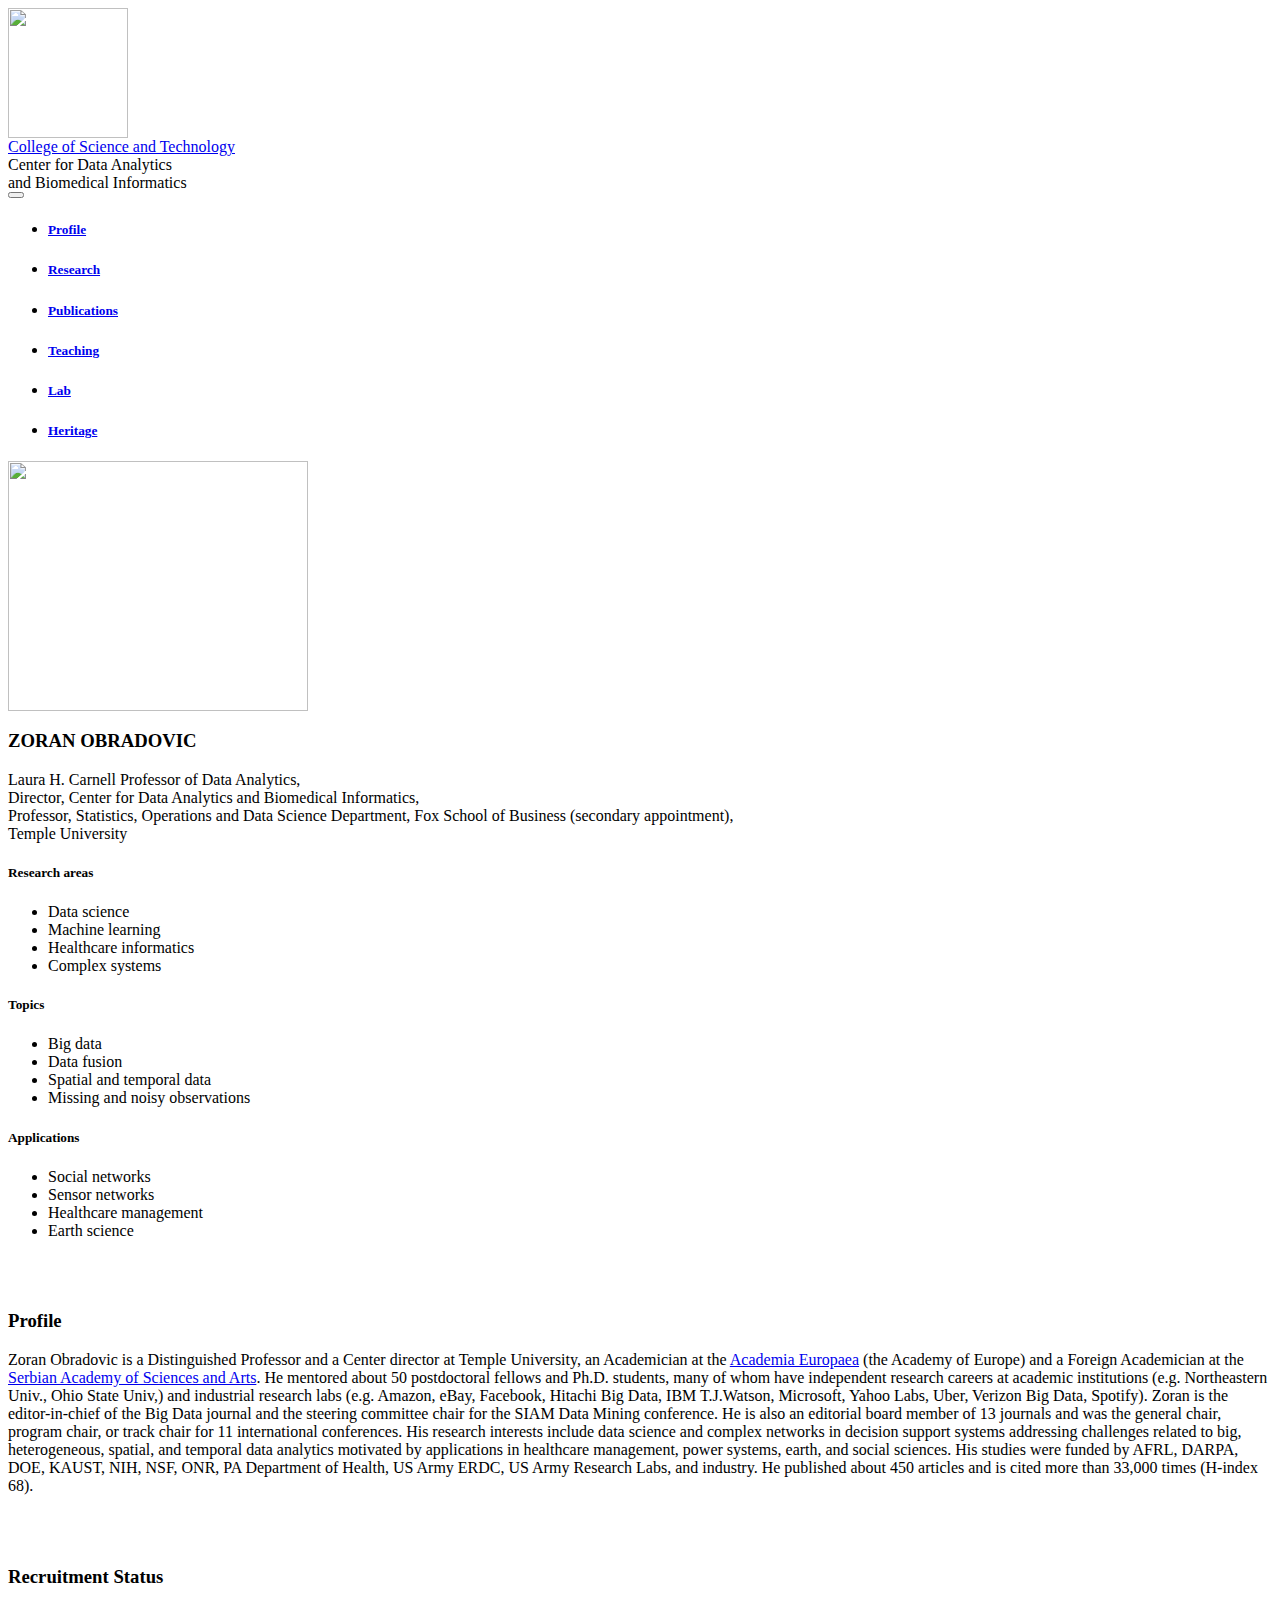
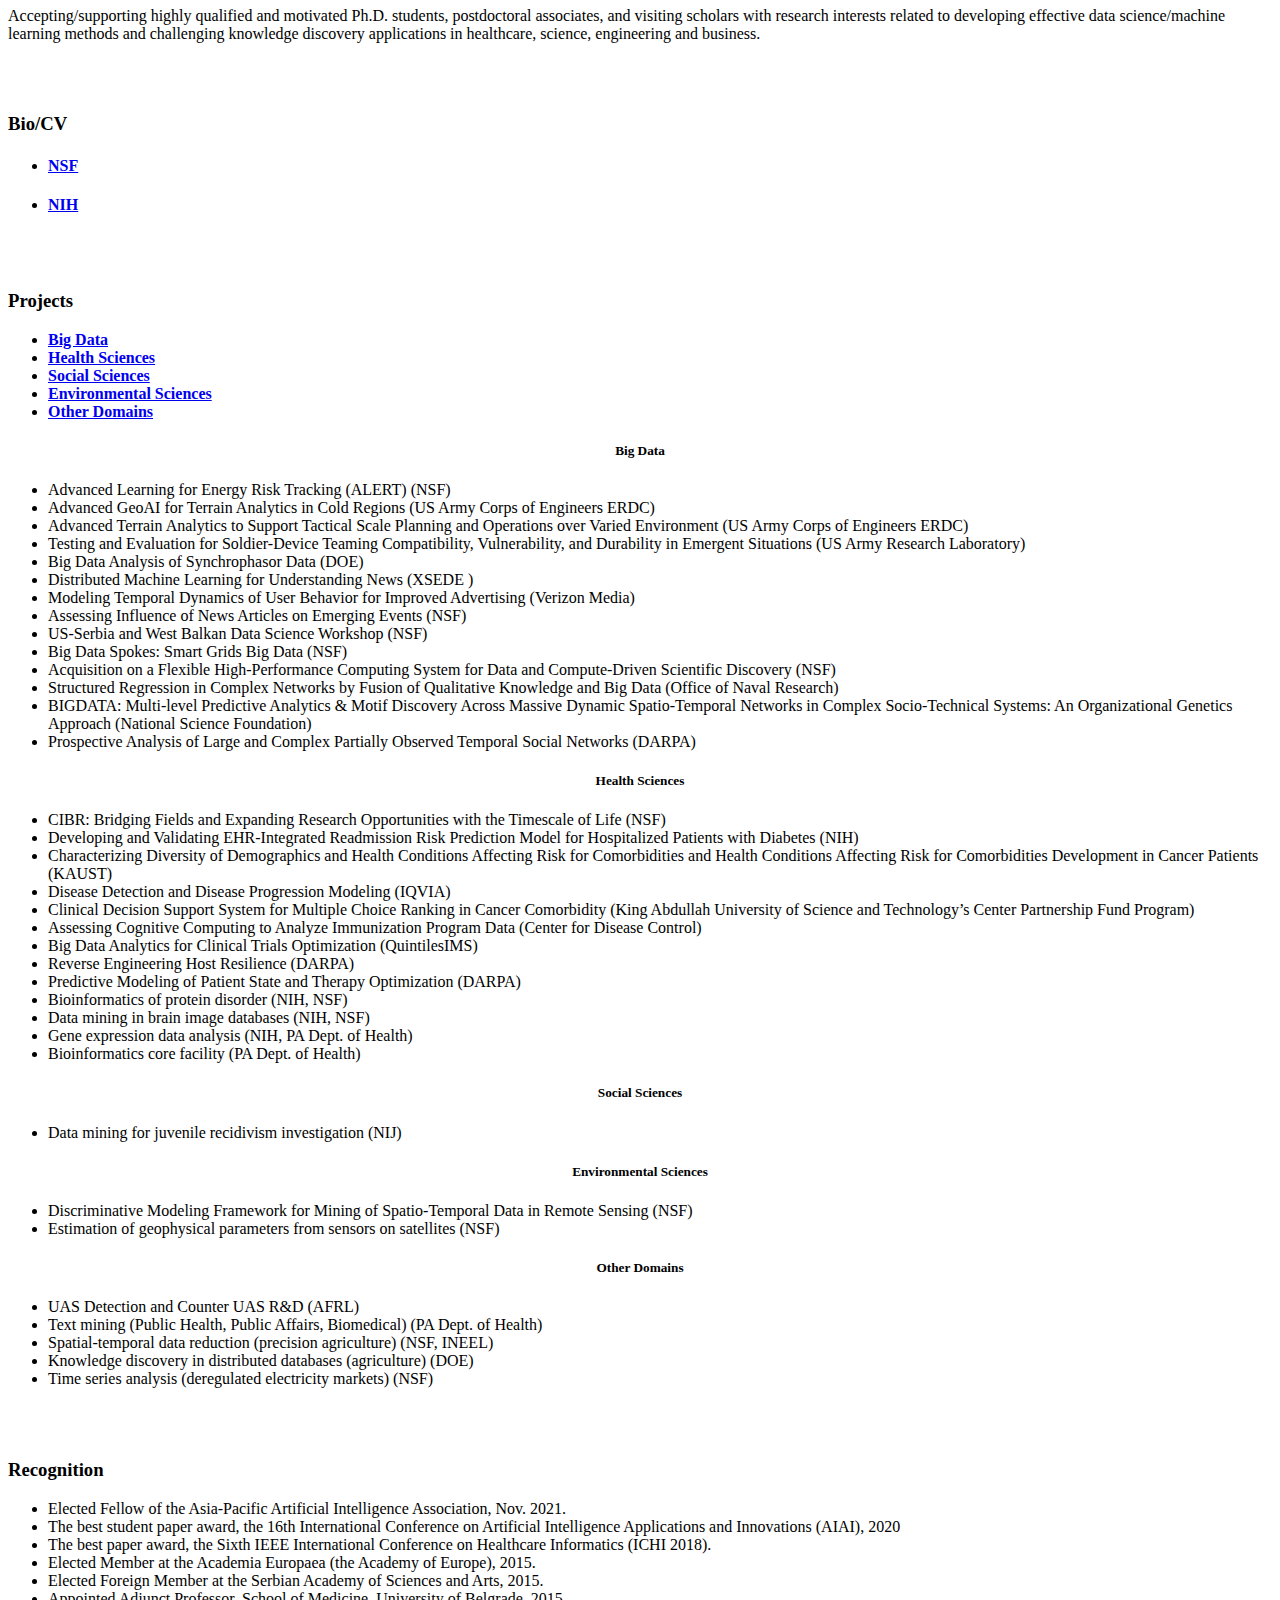
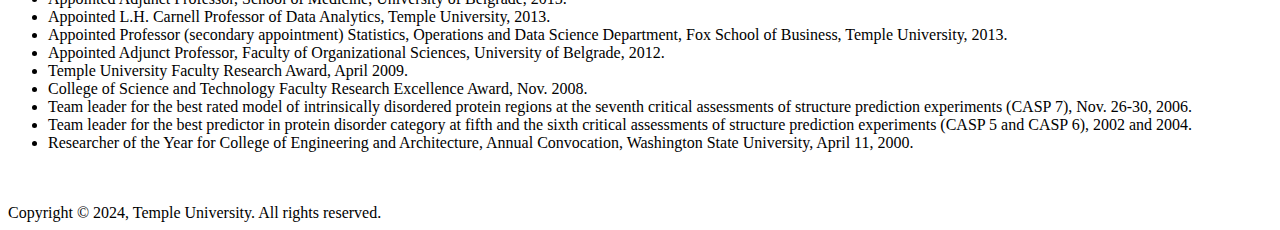
==== index.html @ d21af019 "Add files via upload" ====
<html>
	<head>
		<title>Zoran Obradovic - Center for Data Analytics and Biomedical Informatics</title>
		<meta charset="utf-8">
		<meta name="viewport" content="width=device-width, initial-scale=1">
		<link rel="shortcut icon" href="img/cropped-T-Logo-32x32.png" />
		<link rel="stylesheet" href="dabi_css/bootstrap.min.css">
		<link rel="stylesheet" type="text/css" href="dabi_css/zoran_external_style.css">
		
		<script src="dabi_js/fontawesome.js"></script>
		<script src="dabi_js/popper.js"></script>
		<script src="dabi_js/jquery.min.js"></script>
		<script src="dabi_js/bootstrap.min.js"></script>

		<style>
			/*Small Screen*/
			@media (max-width: 1160px) {
				.top-bar {
					display: none;
				}
				.navbar-brand {
					display: none;
				}
				.jazan-video {
					display: none;
				}
				.map {
					display: none;
				}
				.sm-divider-show {
					display: block;
				}
			}
			/*Large Screen*/
			@media (min-width: 1160px) {
				.bg-bar-sm {
					display: none;
				}
				.login-icon-2 {
					display: none;
				}
				.sm-divider-show {
					display: none;
				}
			}

		</style>
		
	</head>
	<body>
		<div class="panner">
			<div class="container">
				<div class="row">
					<div class="col-sm-2">
						<img src="img/T-Logo.png" width="120px" height="130"/>
					</div>
					<div class="col-sm-10 px-5">
						<div class="py-2"><a href="https://cst.temple.edu/"><span class="panner-text-sm">College of Science and Technology</span></a></div>
						<span class="panner-text-lg">Center for Data Analytics</span><br>
						<span class="panner-text-lg">and Biomedical Informatics<span>
					</div>
				</div>
			</div>
		</div>
		
		<div class="bg-bar-sm">
			
		</div>
		<nav class="navbar navbar-expand-lg navbar-dark bg-bar">		
			<div class="navbar-brand">
				
			</div>
			<button class="navbar-toggler" type="button" data-toggle="collapse" data-target="#mainMenu" aria-controls="mainMenu" aria-expanded="false" aria-label="Toggle navigation">
				<span class="navbar-toggler-icon"></span>
			</button>

			<div class="collapse navbar-collapse" id="mainMenu">
				<ul class="navbar-nav mr-auto mx-auto tajawal-font">
					<li class="px-1 nav-item">
						<a class="py-2 nav-link active" href="index.html"><h5><b>Profile</b></h5></a>
					</li>

					<li class="px-1 nav-item">
						<a class="py-2 nav-link" href="research.html"><h5><b>Research</b></h5></a>
					</li>

					<li class="px-1 nav-item">
						<a class="py-2 nav-link" href="publications.html"><h5><b>Publications</b></h5></a>
					</li>

					<li class="px-1 nav-item">
						<a class="py-2 nav-link" href="teaching.html"><h5><b>Teaching</b></h5></a>
					</li>
					
					<li class="px-1 nav-item">
						<a class="py-2 nav-link" href="lab.html"><h5><b>Lab</b></h5></a>
					</li>
					
					<li class="px-1 nav-item">
						<a class="py-2 nav-link" href="heritage.html"><h5><b>Heritage</b></h5></a>
					</li>
					
				</ul>
			</div>
		</nav>
		
		<div class="container">
			
			<div class="divider"></div>			
			<div class="row">
				<div class="col-lg-12">
					<div class="section">
						<div class="section-content">
							<div class="row">
								<div class="col-lg-4">
									<img src="img/Zoran_Obradovic.png" width="300" height="250"/>
								</div>
								<div class="col-lg-8 py-4">
									<h3><b>ZORAN OBRADOVIC</b></h3>
									<p class="section-content">
										<span>Laura H. Carnell Professor of Data Analytics,</span><br>
										<span>Director, Center for Data Analytics and Biomedical Informatics,</span><br>
										<span>Professor, Statistics, Operations and Data Science Department, Fox School of Business (secondary appointment),</span><br>
										<span>Temple University
									</p>

								</div>
							</div>
						</div>
					</div>
				</div>
			</div>
			
			<div class="row">
				<div class="col-lg-12">
					<div class="section-s2">
						<div class="section-content">
							<div class="row">
								<div class="col-lg-1">
									
								</div>
								<div class="col-lg-3">
									<h5><b>Research areas</b></h5>
									<ul>
										<li>Data science</li>
										<li>Machine learning</li>
										<li>Healthcare informatics</li>
										<li>Complex systems</li>
									</ul>
								</div>
								<div class="col-lg-4">
									<h5><b>Topics</b></h5>
									<ul>
										<li>Big data</li>
										<li>Data fusion</li>
										<li>Spatial and temporal data</li>
										<li>Missing and noisy observations</li>
									</ul>
								</div>
								<div class="col-lg-4">
									<h5><b>Applications</b></h5>
									<ul>
										<li>Social networks</li>
										<li>Sensor networks</li>
										<li>Healthcare management</li>
										<li>Earth science</li>
									</ul>
								</div>
							</div>
						</div>
					</div>
				</div>
			</div>
			
			<div class="row">
				<div class="col-lg-12">
					<div class="section">
						<div class="section-content">
							<br><br>
							<h3><b>Profile</b></h3>
							<p>
								Zoran Obradovic is a Distinguished Professor and a Center 
								director at Temple University, an Academician at the 
								<a href="https://www.ae-info.org/">Academia Europaea</a> 
								(the Academy of Europe) and a Foreign Academician at the 
								<a href="https://www.sanu.ac.rs/en/about-the-academy/members/">Serbian Academy of Sciences and Arts</a>. 
								He mentored about 50 postdoctoral fellows and Ph.D. students,
								many of whom have independent research careers at academic 
								institutions (e.g. Northeastern Univ., Ohio State Univ,) and 
								industrial research labs (e.g. Amazon, eBay, Facebook, 
								Hitachi Big Data, IBM T.J.Watson, Microsoft, Yahoo Labs, 
								Uber, Verizon Big Data, Spotify). Zoran is the 
								editor-in-chief of the Big Data journal and the steering 
								committee chair for the SIAM Data Mining conference. He is 
								also an editorial board member of 13 journals and was the 
								general chair, program chair, or track chair for 11 
								international conferences. His research interests include 
								data science and complex networks in decision support 
								systems addressing challenges related to big, heterogeneous, 
								spatial, and temporal data analytics motivated by 
								applications in healthcare management, power systems, earth, 
								and social sciences. His studies were funded by AFRL, DARPA, 
								DOE, KAUST, NIH, NSF, ONR, PA Department of Health, US Army 
								ERDC, US Army Research Labs, and industry. He published 
								about 450 articles and is cited more than 33,000 times 
								(H-index 68).
							</p>
							<br><br>
							<h3><b>Recruitment Status</b></h3>
							<p>
								Accepting/supporting highly qualified and motivated Ph.D. 
								students, postdoctoral associates, and visiting scholars 
								with research interests related to developing effective data 
								science/machine learning methods and challenging knowledge 
								discovery applications in healthcare, science, engineering 
								and business.
							</p>
							
							<br><br>
							<h3><b>Bio/CV</b></h3>
							<ul>
								<li><h4><a href="files/Obradovic_NSF_bio_06_2020.pdf">NSF</a></h4></li>
								<li><h4><a href="files/Obradovic_CV_NIH_5page_061620.pdf">NIH</a></h4></li>
							</ul>
							
							<br><br>
							<h3><b>Projects</b></h3>
							<div class="divider"></div>
						<ul class="nav nav-tabs" id="myTab" role="tablist">
							<li class="nav-item">
								<a class="nav-link active" id="project1" data-toggle="tab" href="#Pro_1" role="tab" aria-controls="Pro_1" aria-selected="true"><b>Big Data</b></a>
							</li>
							<li class="nav-item">
								<a class="nav-link" id="project2" data-toggle="tab" href="#Pro_2" role="tab" aria-controls="Pro_2" aria-selected="false"><b>Health Sciences</b></a>
							</li>
							<li class="nav-item">
								<a class="nav-link" id="project3" data-toggle="tab" href="#Pro_3" role="tab" aria-controls="Pro_3" aria-selected="false"><b>Social Sciences</b></a>
							</li>
							<li class="nav-item">
								<a class="nav-link" id="project4" data-toggle="tab" href="#Pro_4" role="tab" aria-controls="Pro_4" aria-selected="false"><b>Environmental Sciences</b></a>
							</li>
							<li class="nav-item">
								<a class="nav-link" id="project5" data-toggle="tab" href="#Pro_5" role="tab" aria-controls="Pro_5" aria-selected="false"><b>Other Domains</b></a>
							</li>
						</ul>
<!--Project 1-->
						<div class="tab-content text-center" id="myTabContent">
							<div class="tab-pane fade show active" id="Pro_1" role="tabpanel" aria-labelledby="Project1">
								<div class="text-left mx-2 my-3">
									<div class="section">
										<center><h5 class="section-title"><b>Big Data</b></h5></center>
										<ul>
											<li>Advanced Learning for Energy Risk Tracking (ALERT) (NSF)</li>
											<li>Advanced GeoAI for Terrain Analytics in Cold Regions (US Army Corps of Engineers ERDC)</li>
											<li>Advanced Terrain Analytics to Support Tactical Scale Planning and Operations over Varied Environment (US Army Corps of Engineers ERDC)</li>
											<li>Testing and Evaluation for Soldier-Device Teaming Compatibility, Vulnerability, and Durability in Emergent Situations (US Army Research Laboratory)</li>
											<li>Big Data Analysis of Synchrophasor Data (DOE)</li>
											<li>Distributed Machine Learning for Understanding News (XSEDE )   </li>
											<li>Modeling Temporal Dynamics of User Behavior for Improved Advertising (Verizon Media)</li>
											<li>Assessing Influence of News Articles on Emerging Events (NSF)</li>
											<li>US-Serbia and West Balkan Data Science Workshop (NSF)</li>
											<li>Big Data Spokes: Smart Grids Big Data (NSF)</li>
											<li>Acquisition on a Flexible High-Performance Computing System for Data and Compute-Driven Scientific Discovery (NSF)</li>
											<li>Structured Regression in Complex Networks by Fusion of Qualitative Knowledge and Big Data (Office of Naval Research)</li>
											<li>BIGDATA: Multi-level Predictive Analytics & Motif Discovery Across Massive Dynamic Spatio-Temporal Networks in Complex Socio-Technical Systems: An Organizational Genetics Approach (National Science Foundation)</li>
											<li>Prospective Analysis of Large and Complex Partially Observed Temporal Social Networks (DARPA)</li>
										</ul>
									</div>
								</div>
							</div>
<!--END OF Project 1-->
<!--Project 2-->
							<div class="tab-pane fade" id="Pro_2" role="tabpanel" aria-labelledby="project2">
								<div class="text-left mx-2 my-3">
									<div class="section">
										<center><h5 class="section-title"><b>Health Sciences</b></h5></center>
										<ul>
											<li>CIBR: Bridging Fields and Expanding Research Opportunities with the Timescale of Life (NSF)</li>
											<li>Developing and Validating EHR-Integrated Readmission Risk Prediction Model for Hospitalized Patients with Diabetes (NIH)</li>
											<li>Characterizing Diversity of Demographics and Health Conditions Affecting Risk for Comorbidities and Health Conditions Affecting Risk for Comorbidities Development in Cancer Patients (KAUST)</li>
											<li>Disease Detection and Disease Progression Modeling (IQVIA)</li>
											<li>Clinical Decision Support System for Multiple Choice Ranking in Cancer Comorbidity (King Abdullah University of Science and Technology’s Center Partnership Fund Program)</li>
											<li>Assessing Cognitive Computing to Analyze Immunization Program Data (Center for Disease Control)</li>
											<li>Big Data Analytics for Clinical Trials Optimization (QuintilesIMS)</li>
											<li>Reverse Engineering Host Resilience (DARPA)</li>
											<li>Predictive Modeling of Patient State and Therapy Optimization (DARPA)</li>
											<li>Bioinformatics of protein disorder (NIH, NSF)</li>
											<li>Data mining in brain image databases (NIH, NSF)</li>
											<li>Gene expression data analysis (NIH, PA Dept. of Health)</li>
											<li>Bioinformatics core facility (PA Dept. of Health)</li>
										</ul>
									</div>
								</div>
							</div>
<!--END OF Project 2-->
<!--Project 3-->							
							<div class="tab-pane fade" id="Pro_3" role="tabpanel" aria-labelledby="project3">
								<div class="text-left mx-2 my-3">
									<div class="section">
										<center><h5 class="section-title"><b>Social Sciences</b></h5></center>
										<ul>
											<li>Data mining for juvenile recidivism investigation (NIJ)</li>
										</ul>
									</div>
								</div>
							</div>
<!--END OF Project 3-->
<!--Project 4-->
							<div class="tab-pane fade" id="Pro_4" role="tabpanel" aria-labelledby="project4">
								<div class="text-left mx-2 my-3">
									<div class="section">
										<center><h5 class="section-title"><b>Environmental Sciences</b></h5></center>
										<ul>
											<li>Discriminative Modeling Framework for Mining of Spatio-Temporal Data in Remote Sensing (NSF)</li>
											<li>Estimation of geophysical parameters from sensors on satellites (NSF)</li>
										</ul>
									</div>
								</div>
							</div>
<!--END OF Project 4-->
<!--Project 5-->
							<div class="tab-pane fade" id="Pro_5" role="tabpanel" aria-labelledby="project5">
								<div class="text-left mx-2 my-3">
									<div class="section">
										<center><h5 class="section-title"><b>Other Domains</b></h5></center>
										<ul>
											<li>UAS Detection and Counter UAS R&D (AFRL)</li>
											<li>Text mining (Public Health, Public Affairs, Biomedical) (PA Dept. of Health)</li>
											<li>Spatial-temporal data reduction (precision agriculture) (NSF, INEEL)</li>
											<li>Knowledge discovery in distributed databases (agriculture) (DOE)</li>
											<li>Time series analysis (deregulated electricity markets) (NSF)</li>
										</ul>
									</div>
								</div>
							</div>
<!--END OF Project 5-->
						</div>
						
							<br><br>
							<h3><b>Recognition</b></h3>
							<ul>
								<li>Elected Fellow of the Asia-Pacific Artificial Intelligence Association, Nov. 2021.</li>
								<li>The best student paper award, the 16th International Conference on Artificial Intelligence Applications and Innovations (AIAI), 2020</li>
								<li>The best paper award, the Sixth IEEE International Conference on Healthcare Informatics (ICHI 2018).</li>
								<li>Elected Member at the Academia Europaea (the Academy of Europe), 2015.</li>
								<li>Elected Foreign Member at the Serbian Academy of Sciences and Arts, 2015.</li>
								<li>Appointed Adjunct Professor, School of Medicine, University of Belgrade, 2015.</li>
								<li>Appointed L.H. Carnell Professor of Data Analytics, Temple University, 2013.</li>
								<li>Appointed Professor (secondary appointment) Statistics, Operations and Data Science Department, Fox School of Business, Temple University, 2013.</li>
								<li>Appointed Adjunct Professor, Faculty of Organizational Sciences, University of Belgrade, 2012.</li>
								<li>Temple University Faculty Research Award, April 2009.</li>
								<li>College of Science and Technology Faculty Research Excellence Award, Nov. 2008.</li>
								<li>Team leader for the best rated model of intrinsically disordered protein regions at the seventh critical assessments of structure prediction experiments (CASP 7), Nov. 26-30, 2006.</li>
								<li>Team leader for the best predictor in protein disorder category at fifth and the sixth critical assessments of structure prediction experiments (CASP 5 and CASP 6), 2002 and 2004.</li>
								<li>Researcher of the Year for College of Engineering and Architecture, Annual Convocation, Washington State University, April 11, 2000.</li>
							</ul>
							<br><br>
						</div>
					</div>
				</div>
			</div>
						

		</div>
		
		<div class="footer bg-footer">
			<div class="text-center">Copyright &copy; 2024, Temple University. All rights reserved.</div>
		</div>
	</body>
</html>
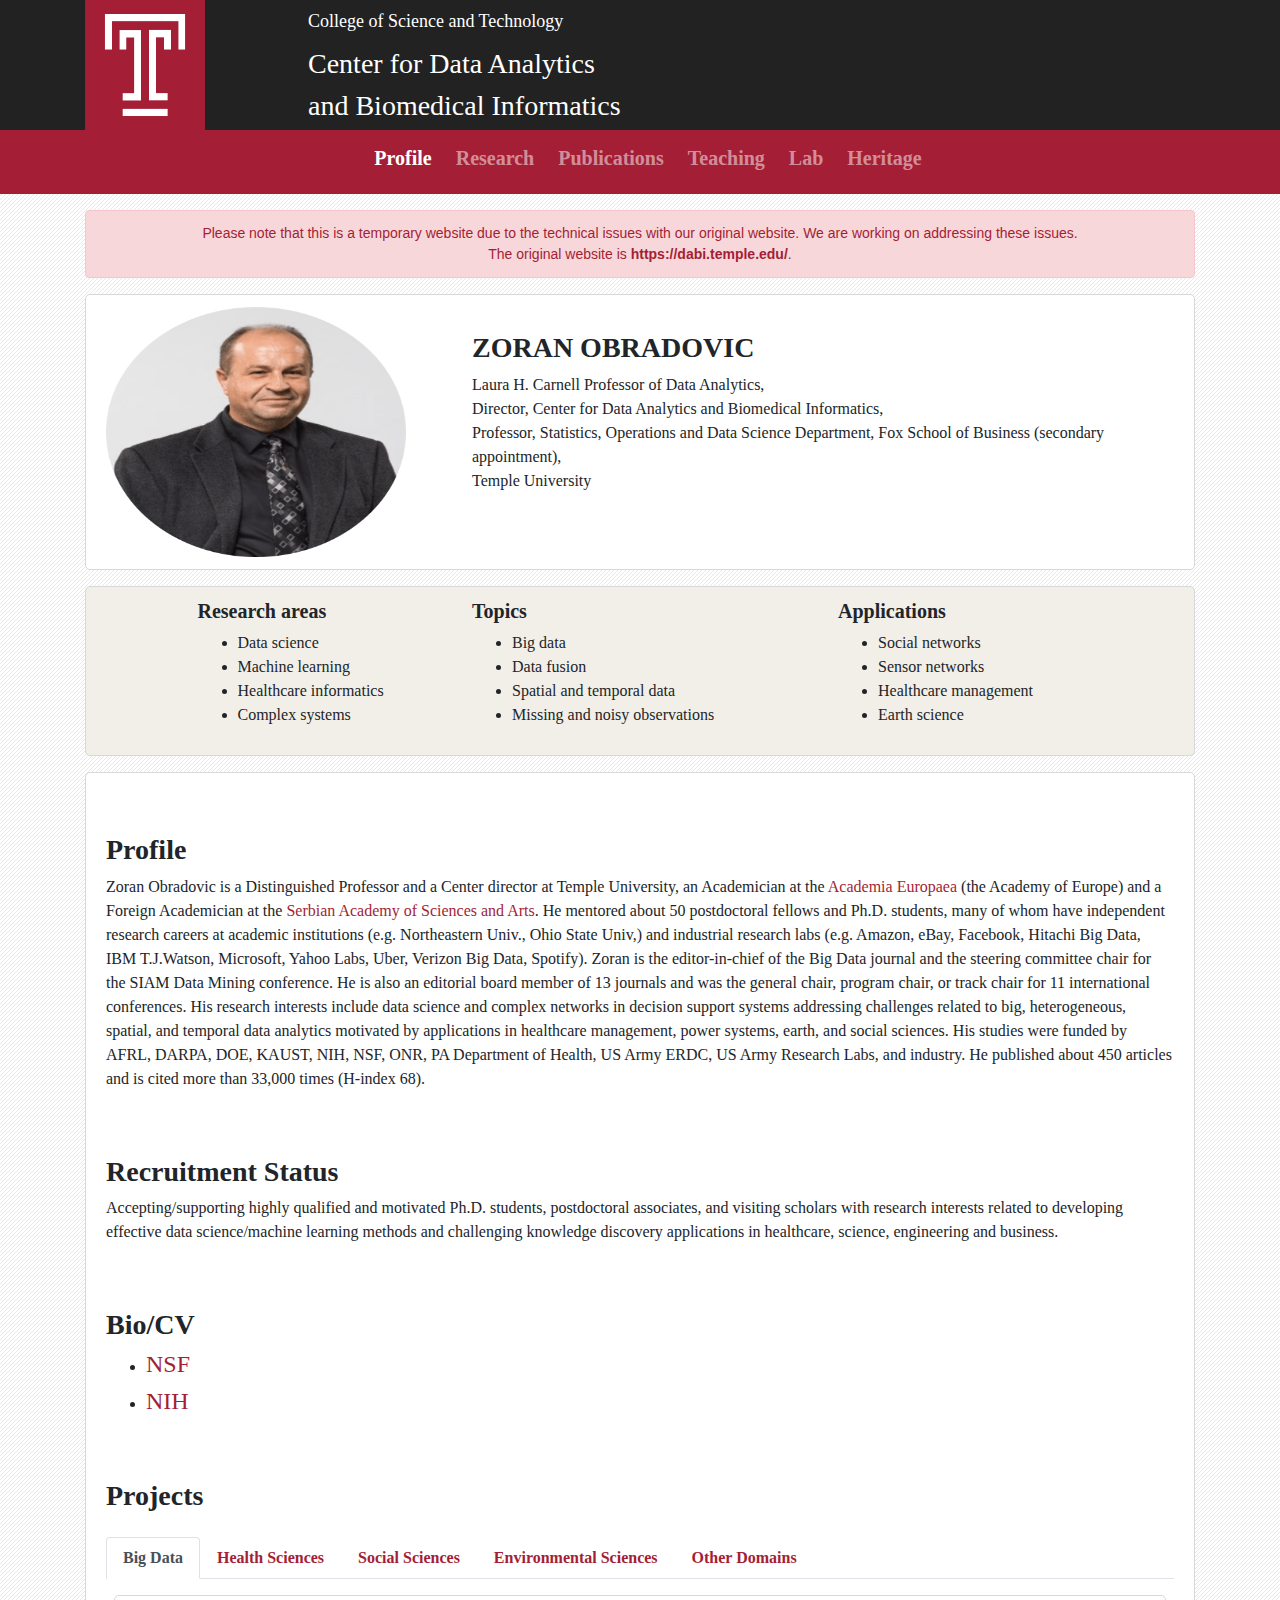
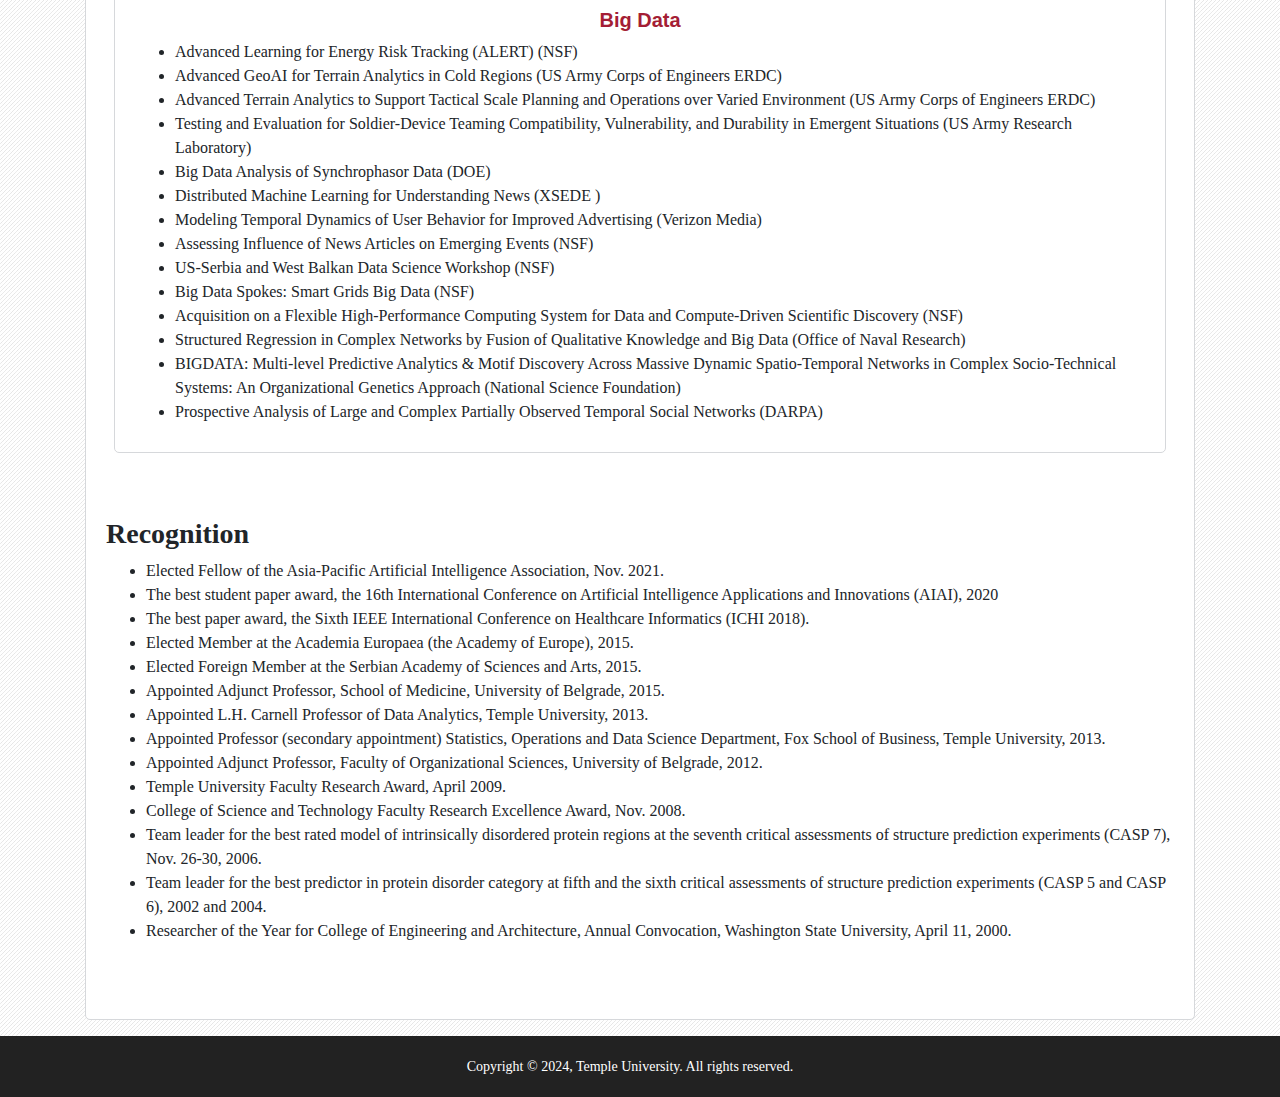
==== commit d288f92b: "Update index.html" ====
--- a/index.html
+++ b/index.html
@@ -109,6 +109,10 @@
 			<div class="divider"></div>			
 			<div class="row">
 				<div class="col-lg-12">
+					<div class="alert alert-danger text-center section-title">
+						Please note that this is a temporary website due to the technical issues with our original website. We are working on addressing these issues.<br>
+						The original website is <a href="https://dabi.temple.edu/" target="_blank"><b>https://dabi.temple.edu/</b></a>.
+					</div>
 					<div class="section">
 						<div class="section-content">
 							<div class="row">
@@ -367,4 +371,4 @@
 			<div class="text-center">Copyright &copy; 2024, Temple University. All rights reserved.</div>
 		</div>
 	</body>
-</html>+</html>
--- a/dabi_css/zoran_external_style.css
+++ b/dabi_css/zoran_external_style.css
@@ -0,0 +1,537 @@
+body {
+	background-image: url('bg.jpg');
+	font-family: 'Merriweather', serif;
+	font-size: 14px;
+}
+
+.login-page {
+	background-color: #fff; 
+}
+
+.well {
+	/* Permalink - use to edit and share this gradient: https://colorzilla.com/gradient-editor/#eeeeee+0,cccccc+100;Gren+3D */
+	background: rgb(238,238,238); /* Old browsers */
+	background: -moz-linear-gradient(top,  rgba(238,238,238,1) 0%, rgba(204,204,204,1) 100%); /* FF3.6-15 */
+	background: -webkit-linear-gradient(top,  rgba(238,238,238,1) 0%,rgba(204,204,204,1) 100%); /* Chrome10-25,Safari5.1-6 */
+	background: linear-gradient(to bottom,  rgba(238,238,238,1) 0%,rgba(204,204,204,1) 100%); /* W3C, IE10+, FF16+, Chrome26+, Opera12+, Safari7+ */
+	filter: progid:DXImageTransform.Microsoft.gradient( startColorstr='#eeeeee', endColorstr='#cccccc',GradientType=0 ); /* IE6-9 */
+}
+
+.top-bar {
+	/* Permalink - use to edit and share this gradient: https://colorzilla.com/gradient-editor/#eeeeee+0,cccccc+100;Gren+3D */
+	background: rgb(238,238,238); /* Old browsers */
+	background: -moz-linear-gradient(top,  rgba(238,238,238,1) 0%, rgba(204,204,204,1) 100%); /* FF3.6-15 */
+	background: -webkit-linear-gradient(top,  rgba(238,238,238,1) 0%,rgba(204,204,204,1) 100%); /* Chrome10-25,Safari5.1-6 */
+	background: linear-gradient(to bottom,  rgba(238,238,238,1) 0%,rgba(204,204,204,1) 100%); /* W3C, IE10+, FF16+, Chrome26+, Opera12+, Safari7+ */
+	filter: progid:DXImageTransform.Microsoft.gradient( startColorstr='#eeeeee', endColorstr='#cccccc',GradientType=0 ); /* IE6-9 */
+	color: #000000;
+	font-family: 'Sacramento', cursive;
+	font-size:32px; 
+	font-weight:500; 
+	text-align:center; 
+	padding: 20px;
+}
+a.active {
+	font-weight: bold;
+	color: #fff;
+}
+
+a {
+	color: #a41e35;
+	text-decoration: none;
+}
+a:hover {
+	color: #a41e35;
+	font-weight: bold;
+	text-decoration: none;
+}
+.navbar-dark .navbar-nav .nav-link:hover {
+  	font-weight: bold;
+	color: #a41e35;
+	background-color: #F7F7F7;
+	border-radius: 5px;
+}
+
+.dropdown-item {
+	font-size: 14px;
+}
+
+.dropdown-item:hover {
+	color: #F7F7F7;
+	font-weight: bold;
+}
+
+.active-item {
+	background-color: #009670;
+	color: #fff;
+	font-weight: bold;
+}
+
+.circular-image {
+	border-radius: 50%;
+	height: 170;
+	width: 170;
+	padding-bottom: 10px;
+}
+
+.slider-title {
+	text-shadow: -1px 0 black, 0 1px black, 1px 0 black, 0 -1px black;
+}
+.logo-text {
+	font-family: 'Segoe UI', cursive;
+	font-size: 20px;
+	font-weight: bold;
+}
+
+.panner {
+	background-color: #222222;
+}
+
+.bg-s2 {
+	background-color: #f2efe8;
+}
+
+.panner-text-sm {
+	font-size: 18px;
+	color: #fff;
+}
+
+.panner-text-lg {
+	font-size: 28px;
+	color: #fff;
+}
+
+.form-control2 {
+	background: #BDBDBD;
+}
+.form-control2::placeholder {
+	color: white;
+}
+
+.form-control {
+	font-size: 14px;
+}
+
+.form-control:focus {
+	border-color: #28a745;
+	box-shadow: 0 0 0 0.2rem rgba(40, 167, 69, 0.25);
+}
+
+.form-label {
+	font-size: 14px;
+	font-weight: bold;
+}
+
+.bg-bar {
+	background: #a41e35;
+}
+.bg-bar-sm {
+	padding: 10px;
+	background: #a41e35;
+	text-align: center;
+	color: #fff;
+}
+
+.Slider {
+	position: relative;
+	text-align: center;
+}
+
+.centered-left {
+  position: absolute;
+  top: 50%;
+  left: 10%;
+  transform: translate(-50%, -50%);
+  background: transparent;
+  padding: 20px;
+  text-align: center;
+  border-radius: 50px;
+  cursor: pointer;
+}
+
+.centered-left:hover {
+	background-color: white;
+	opacity: .5;
+}
+
+.centered-right {
+  position: absolute;
+  top: 50%;
+  right: 10%;
+  transform: translate(50%, -50%);
+  background: transparent;
+  padding: 20px;
+  text-align: center;
+  border-radius: 50px;
+  cursor: pointer;
+}
+
+.arrow {
+	border: solid #fff;
+	border-width: 0 5px 5px 0;
+	display: inline-block;
+	padding: 4px;
+}
+.arrow:hover {
+	border: solid #009688;
+	border-width: 0 8px 8px 0;
+}
+
+.right {
+	transform: rotate(-45deg);
+	-webkit-transform: rotate(-45deg);
+}
+
+.left {
+	transform: rotate(135deg);
+  -webkit-transform: rotate(135deg);
+}
+
+.mySlides {display: none}
+.slider-img {
+	height: 250;
+	width: 100%;
+}
+.mySlidesText {
+	display: none;
+	padding: 10% 20px 20px 20px;
+	text-align: right;
+	height: 100%;
+	
+}
+
+.section {
+	background-color: #fff;
+	border-radius: 5px;
+	border: 1px solid #d6d8db;
+	padding: 0.75rem 1.25rem;
+	margin-bottom: 1rem;
+	text-align: left;
+}
+
+.section-s2 {
+	background-color: #f2efe8;
+	border-radius: 5px;
+	border: 1px solid #d6d8db;
+	padding: 0.75rem 1.25rem;
+	margin-bottom: 1rem;
+	text-align: left;
+}
+
+.section-content {
+	font-size:12pt;
+}
+
+.section-scroll {
+	height: 300px;
+	overflow: auto;
+	background-color: #fff;
+	border-radius: 5px;
+	border: 1px solid #d6d8db;
+	padding: 0.75rem 1.25rem;
+	margin-bottom: 1rem;
+	text-align: left;
+}
+
+.card-section {
+	height: 300px;
+	margin-bottom: 1rem;
+}
+
+.card-body-scroll {
+	overflow: auto;
+}
+
+.section-title {
+	color: #a41e35;
+	font-family: 'Montserrat', sans-serif;
+}
+
+.section-subtitle {
+	font-weight: bold;
+	color: #009688;
+}
+
+.divider {
+	height: 1rem;
+}
+
+.a_button {
+	font-size: 20px; 
+	font-weight: 500;
+	text-decoration: none;
+	background-color: #a41e35;
+	color: #FFFFFF;
+	padding: 10px 60px 10px 60px;
+	margin: 10px;
+	display:inline-block;
+	text-align:center;
+	vertical-align:middle;
+	cursor:pointer;
+	-webkit-user-select:none;
+	-moz-user-select:none;
+	-ms-user-select:none;
+	user-select:none;
+	border:1px solid transparent;
+	line-height:1.5;
+	border-radius:.25rem;
+	transition:color .15s ease-in-out,background-color .15s ease-in-out,border-color .15s ease-in-out,box-shadow .15s ease-in-out;
+}
+
+.a_button:hover {
+	background-color: #FFFFFF;
+	color: #a41e35;
+	border-style: solid;
+    border-color: #a41e35;
+    border-width: 2px;
+}
+
+.writer-img {
+	width: 80px;
+	height: 80px;
+	border-radius: 50px;
+}
+
+.card-img {
+	cursor: pointer;
+	width: 100%;
+	height: 50px;
+	margin-bottom: .75rem;
+	transition: transform .2s; /* Animation */
+}
+
+.card-img:hover {
+	transform: scale(1.5);
+}
+
+.bg-weather {
+	background-color: #2e3b58;
+	text-align: right;
+}
+
+.bg-footer {
+	background-color: #222222;
+	color: #fff;
+	padding: 20px 40px 20px 20px;
+}
+
+.weather {
+	border-radius: 5px;
+	margin-bottom: 1rem;
+}
+
+.login-icon {
+	cursor: pointer;
+	padding-top: 5px;
+	color: #009688;
+	font-size: 33px;
+}
+
+/*.login-icon-2 {
+	cursor: pointer;
+	padding-top: 10px;
+	color: #fff;
+	font-size: 25px;
+}*/
+
+.section-scroll thead th {
+	position: sticky;
+	top: 0;
+	background: #a41e35;
+	color: #fff;
+}
+
+.section-scroll tbody td a{
+	color: #a41e35;
+	text-decoration: none;
+}
+
+.section-scroll tbody td a:hover {
+	font-weight: bold;
+}
+
+.whole {
+	height: 100vh;
+}
+
+.table {
+	font-size: 14px;
+}
+
+.recommender {
+	background-color: #fff;
+	border-radius: 5px;
+	border: 1px solid #d6d8db;
+	padding: 0.75rem 1.25rem;
+	text-align: left;
+	margin-top: 20px;
+}
+
+.recommender-label {
+	margin-top: -23px;
+	background-color: #fff;
+	padding: 0px 10px 10px 10px;
+	font-weight: bold; 
+}
+
+.text-univ {
+	color: #a41e35;
+}
+
+.univ-link {
+	color: #009688;
+	pointer: cursor;
+}
+
+.text-rank {
+	color: white;
+	font-size: 12px;
+}
+
+.text-app {
+	font-size: 12px;
+}
+
+.hr-divider {
+	border: dotted #009688 6px; 
+	border-bottom: none;
+	opacity: 0.3;
+	width: 20%;
+}
+
+.section-subtitle {
+	font-size: 1.4rem;
+	font-weight: bold;
+	color: #009688;
+}
+
+.text-comp {
+	color: #009688;
+}
+
+.img-icon {
+	height: 40px;
+	width: 40px;
+	margin-left: 20px;
+}
+
+.img-ico2 {
+	height: 40px;
+	width: 60px;
+	margin-left: 20px;
+}
+
+.row-hover {
+	border: 1px solid #e6e6e6;
+	border-style: none none solid none;
+	padding: 5px 0px 5px 0px;
+}
+.row-hover:hover {
+	background: #e6e6e6;
+}
+
+.time{
+	font-size: 20px;
+	font-weight: bold;
+	text-align: center;
+}
+
+#time24 {
+	display: none;
+}
+
+.time-switch {
+	position: relative;
+	display: inline-block;
+	width: 80px;
+	height: 30px; 
+}
+.switch-slider {
+	position: absolute;
+	cursor: pointer;
+	top: 0;
+	left: 0;
+	right: 0;
+	bottom: 0;
+	border: 1px solid #ccc;
+	transition: .4s;
+	border-radius: 34px;
+}
+
+.time-switch input {
+	display: none;
+}
+
+.switch-slider:before {
+	position: absolute;
+	content: "";
+	height: 23px;
+	width: 23px;
+	left: 3px;
+	bottom: 3px;
+	background-color: white;
+	border: 1px solid #ccc;
+	transition: 0.4s;
+	border-radius: 50px;
+}
+
+.switch-text {
+	position: absolute; 
+	margin: 5px 0px 0px 90px;
+}
+
+.ksa-section {
+	border: 1px solid #c3e6cb;
+	border-radius: 2px;
+	color: #155724;
+	background-color: #d4edda;
+	margin: 5px 0px;
+	padding: 0.75rem 0.0rem;
+}
+.usa-section {
+	border: 1px solid #bee5eb;
+	border-radius: 2px;
+	color: #0c5460;
+	background-color: #d1ecf1;
+	margin: 5px 0px;
+	padding: 0.75rem 0.0rem;
+}
+
+.h_arrow {
+  color: #a41e35;
+  font-weight: bold;
+  font-size: 30px;
+}
+
+input:checked + .switch-slider {
+	background: #009688;
+}
+
+input:checked + .switch-slider:before {
+	transform: translateX(49px);
+}
+
+/*Small Screen*/
+@media (max-width: 1160px) {
+	.top-bar {
+		display: none;
+	}
+	.navbar-brand {
+		display: none;
+	}
+	.jazan-video {
+		display: none;
+	}
+	.map {
+		display: none;
+	}
+}
+/*Large Screen*/
+@media (min-width: 1160px) {
+	.bg-bar-sm {
+		display: none;
+	}
+	.login-icon-2 {
+		display: none;
+	}
+}
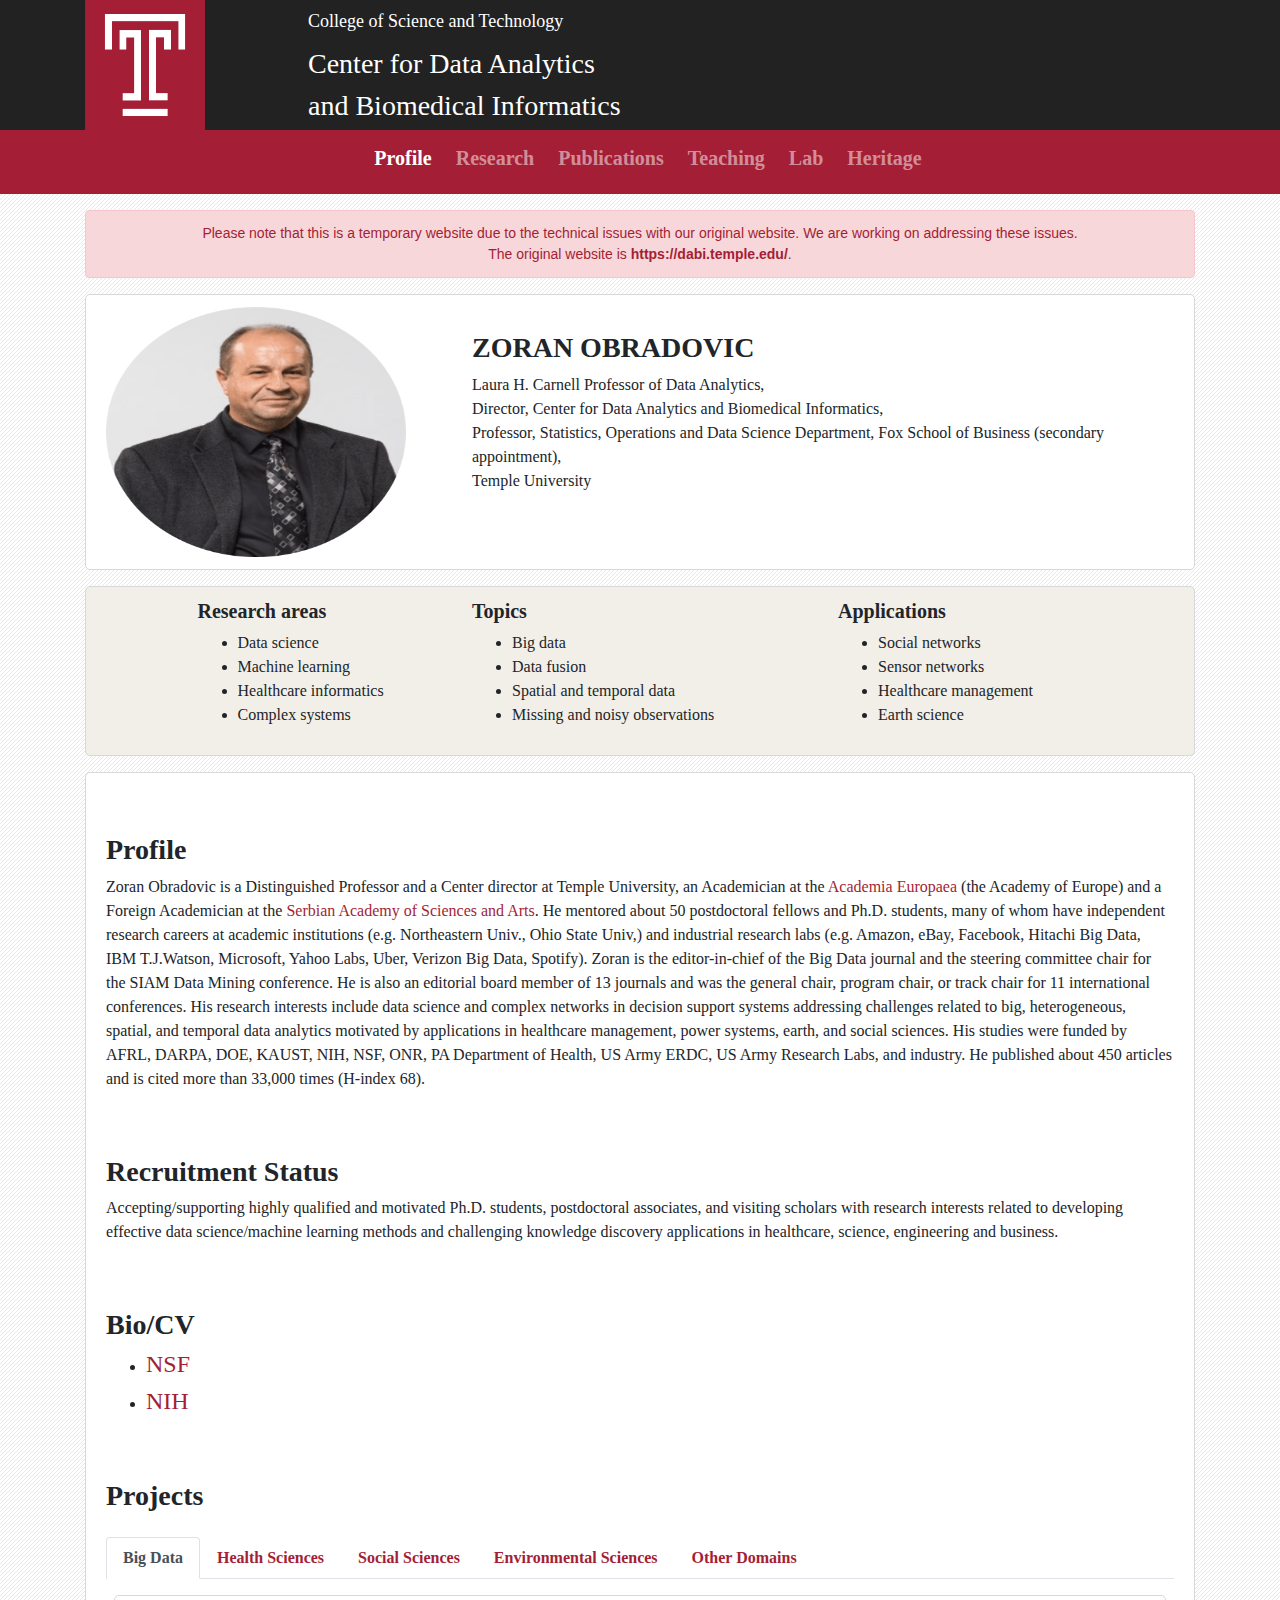
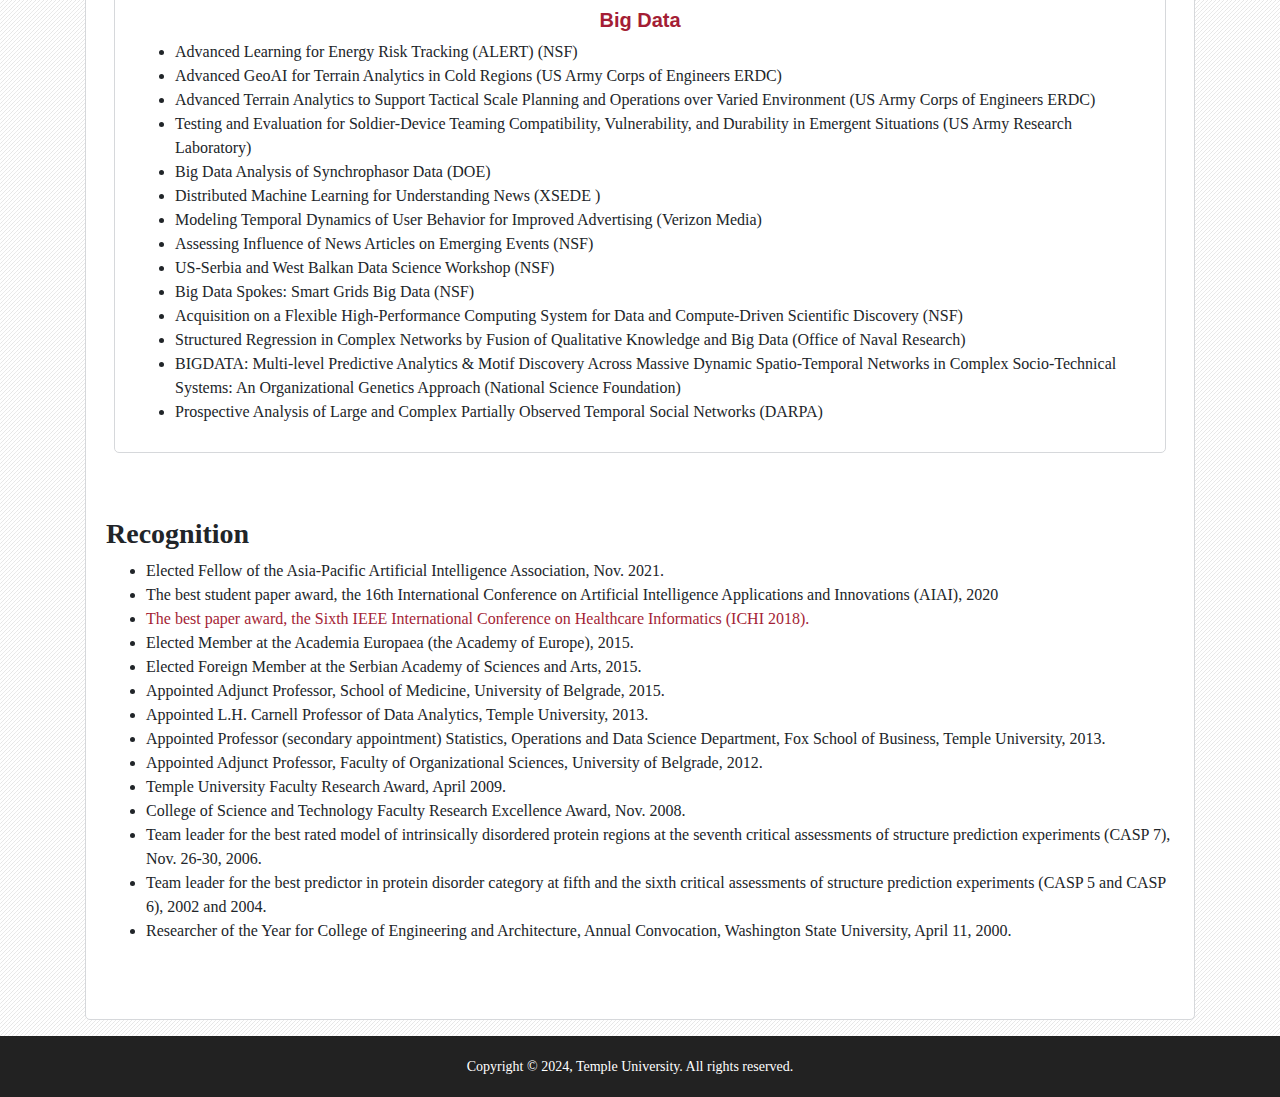
==== commit ffd2f0c4: "Update index.html" ====
--- a/index.html
+++ b/index.html
@@ -345,7 +345,7 @@
 							<ul>
 								<li>Elected Fellow of the Asia-Pacific Artificial Intelligence Association, Nov. 2021.</li>
 								<li>The best student paper award, the 16th International Conference on Artificial Intelligence Applications and Innovations (AIAI), 2020</li>
-								<li>The best paper award, the Sixth IEEE International Conference on Healthcare Informatics (ICHI 2018).</li>
+								<li><a href="papers/xiICHI2018.pdf">The best paper award, the Sixth IEEE International Conference on Healthcare Informatics (ICHI 2018).</a></li>
 								<li>Elected Member at the Academia Europaea (the Academy of Europe), 2015.</li>
 								<li>Elected Foreign Member at the Serbian Academy of Sciences and Arts, 2015.</li>
 								<li>Appointed Adjunct Professor, School of Medicine, University of Belgrade, 2015.</li>
